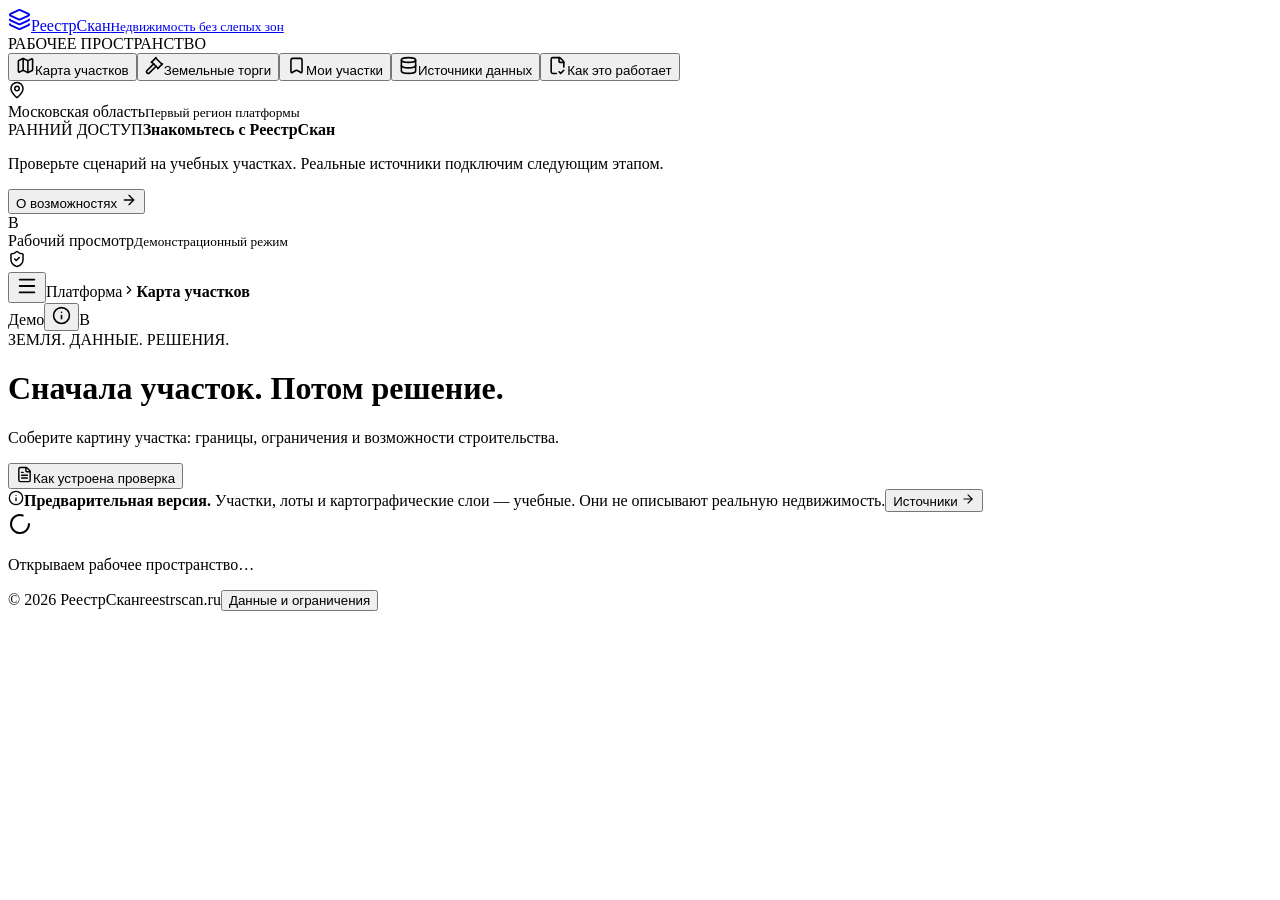
==== index.html @ 1f042c60 "Publish ReestrScan static demo with synthetic parcel workflows" ====
<!DOCTYPE html><html lang="ru"><head><meta charSet="utf-8"/><meta name="viewport" content="width=device-width, initial-scale=1"/><link rel="stylesheet" href="/reestrscan-preview/_next/static/chunks/07gwb7dnedhlr.css" data-precedence="next"/><link rel="preload" as="script" fetchPriority="low" href="/reestrscan-preview/_next/static/chunks/310vm2bl3xxpt.js"/><script src="/reestrscan-preview/_next/static/chunks/0eo1cde-rr3bs.js" async=""></script><script src="/reestrscan-preview/_next/static/chunks/1mh6a-0e61pyc.js" async=""></script><script src="/reestrscan-preview/_next/static/chunks/2qdavs1cgq385.js" async=""></script><script src="/reestrscan-preview/_next/static/chunks/turbopack-2rupamyetzko0.js" async=""></script><script src="/reestrscan-preview/_next/static/chunks/3fntmmi971322.js" async=""></script><script src="/reestrscan-preview/_next/static/chunks/0xvwnh5m7o496.js" async=""></script><script src="/reestrscan-preview/_next/static/chunks/22i43cg4l4-dq.js" async=""></script><script src="/reestrscan-preview/_next/static/chunks/18e3fy9nzk39i.js" async=""></script><script src="/reestrscan-preview/_next/static/chunks/3zof5zlw4nuup.js" async=""></script><title>РеестрСкан — проверка участков и недвижимости</title><meta name="description" content="Карта участка, ограничения, строительный сценарий и торги в одном месте. Предварительная версия РеестрСкан."/><meta name="robots" content="noindex, nofollow"/><script src="/reestrscan-preview/_next/static/chunks/0cz1d0mv5g_q7.js" noModule=""></script></head><body><div hidden=""><!--$--><!--/$--></div><div class="app-shell"><aside class="sidebar "><a class="brand" href="#"><span class="brand-symbol"><svg xmlns="http://www.w3.org/2000/svg" width="23" height="23" viewBox="0 0 24 24" fill="none" stroke="currentColor" stroke-width="2" stroke-linecap="round" stroke-linejoin="round" class="lucide lucide-layers" aria-hidden="true"><path d="M12.83 2.18a2 2 0 0 0-1.66 0L2.6 6.08a1 1 0 0 0 0 1.83l8.58 3.91a2 2 0 0 0 1.66 0l8.58-3.9a1 1 0 0 0 0-1.83z"></path><path d="M2 12a1 1 0 0 0 .58.91l8.6 3.91a2 2 0 0 0 1.65 0l8.58-3.9A1 1 0 0 0 22 12"></path><path d="M2 17a1 1 0 0 0 .58.91l8.6 3.91a2 2 0 0 0 1.65 0l8.58-3.9A1 1 0 0 0 22 17"></path></svg></span><span>Реестр<span class="brand-light">Скан</span><small>Недвижимость без слепых зон</small></span></a><div class="workspace-label">РАБОЧЕЕ ПРОСТРАНСТВО</div><nav aria-label="Основная навигация"><button class="nav-item active"><svg xmlns="http://www.w3.org/2000/svg" width="19" height="19" viewBox="0 0 24 24" fill="none" stroke="currentColor" stroke-width="2" stroke-linecap="round" stroke-linejoin="round" class="lucide lucide-map" aria-hidden="true"><path d="M14.106 5.553a2 2 0 0 0 1.788 0l3.659-1.83A1 1 0 0 1 21 4.619v12.764a1 1 0 0 1-.553.894l-4.553 2.277a2 2 0 0 1-1.788 0l-4.212-2.106a2 2 0 0 0-1.788 0l-3.659 1.83A1 1 0 0 1 3 19.381V6.618a1 1 0 0 1 .553-.894l4.553-2.277a2 2 0 0 1 1.788 0z"></path><path d="M15 5.764v15"></path><path d="M9 3.236v15"></path></svg><span>Карта участков</span><span class="nav-dot"></span></button><button class="nav-item"><svg xmlns="http://www.w3.org/2000/svg" width="19" height="19" viewBox="0 0 24 24" fill="none" stroke="currentColor" stroke-width="2" stroke-linecap="round" stroke-linejoin="round" class="lucide lucide-gavel" aria-hidden="true"><path d="m14 13-8.381 8.38a1 1 0 0 1-3.001-3l8.384-8.381"></path><path d="m16 16 6-6"></path><path d="m21.5 10.5-8-8"></path><path d="m8 8 6-6"></path><path d="m8.5 7.5 8 8"></path></svg><span>Земельные торги</span></button><button class="nav-item"><svg xmlns="http://www.w3.org/2000/svg" width="19" height="19" viewBox="0 0 24 24" fill="none" stroke="currentColor" stroke-width="2" stroke-linecap="round" stroke-linejoin="round" class="lucide lucide-bookmark" aria-hidden="true"><path d="M17 3a2 2 0 0 1 2 2v15a1 1 0 0 1-1.496.868l-4.512-2.578a2 2 0 0 0-1.984 0l-4.512 2.578A1 1 0 0 1 5 20V5a2 2 0 0 1 2-2z"></path></svg><span>Мои участки</span></button><button class="nav-item"><svg xmlns="http://www.w3.org/2000/svg" width="19" height="19" viewBox="0 0 24 24" fill="none" stroke="currentColor" stroke-width="2" stroke-linecap="round" stroke-linejoin="round" class="lucide lucide-database" aria-hidden="true"><ellipse cx="12" cy="5" rx="9" ry="3"></ellipse><path d="M3 5V19A9 3 0 0 0 21 19V5"></path><path d="M3 12A9 3 0 0 0 21 12"></path></svg><span>Источники данных</span></button><button class="nav-item"><svg xmlns="http://www.w3.org/2000/svg" width="19" height="19" viewBox="0 0 24 24" fill="none" stroke="currentColor" stroke-width="2" stroke-linecap="round" stroke-linejoin="round" class="lucide lucide-file-check-corner" aria-hidden="true"><path d="M10.5 22H6a2 2 0 0 1-2-2V4a2 2 0 0 1 2-2h8a2.4 2.4 0 0 1 1.706.706l3.588 3.588A2.4 2.4 0 0 1 20 8v6"></path><path d="M14 2v5a1 1 0 0 0 1 1h5"></path><path d="m14 20 2 2 4-4"></path></svg><span>Как это работает</span></button></nav><div class="sidebar-bottom"><div class="region-badge"><svg xmlns="http://www.w3.org/2000/svg" width="18" height="18" viewBox="0 0 24 24" fill="none" stroke="currentColor" stroke-width="2" stroke-linecap="round" stroke-linejoin="round" class="lucide lucide-map-pin" aria-hidden="true"><path d="M20 10c0 4.993-5.539 10.193-7.399 11.799a1 1 0 0 1-1.202 0C9.539 20.193 4 14.993 4 10a8 8 0 0 1 16 0"></path><circle cx="12" cy="10" r="3"></circle></svg><div>Московская область<small>Первый регион платформы</small></div></div><div class="pilot-card"><span class="eyebrow">РАННИЙ ДОСТУП</span><strong>Знакомьтесь с РеестрСкан</strong><p>Проверьте сценарий на учебных участках. Реальные источники подключим следующим этапом.</p><button>О возможностях <svg xmlns="http://www.w3.org/2000/svg" width="16" height="16" viewBox="0 0 24 24" fill="none" stroke="currentColor" stroke-width="2" stroke-linecap="round" stroke-linejoin="round" class="lucide lucide-arrow-right" aria-hidden="true"><path d="M5 12h14"></path><path d="m12 5 7 7-7 7"></path></svg></button></div><div class="account"><span>В</span><div>Рабочий просмотр<small>Демонстрационный режим</small></div><svg xmlns="http://www.w3.org/2000/svg" width="18" height="18" viewBox="0 0 24 24" fill="none" stroke="currentColor" stroke-width="2" stroke-linecap="round" stroke-linejoin="round" class="lucide lucide-shield-check" aria-hidden="true"><path d="M20 13c0 5-3.5 7.5-7.66 8.95a1 1 0 0 1-.67-.01C7.5 20.5 4 18 4 13V6a1 1 0 0 1 1-1c2 0 4.5-1.2 6.24-2.72a1.17 1.17 0 0 1 1.52 0C14.51 3.81 17 5 19 5a1 1 0 0 1 1 1z"></path><path d="m9 12 2 2 4-4"></path></svg></div></div></aside><div class="workspace"><header class="topbar"><div class="breadcrumb"><button class="mobile-menu" aria-label="Открыть меню"><svg xmlns="http://www.w3.org/2000/svg" width="22" height="22" viewBox="0 0 24 24" fill="none" stroke="currentColor" stroke-width="2" stroke-linecap="round" stroke-linejoin="round" class="lucide lucide-menu" aria-hidden="true"><path d="M4 5h16"></path><path d="M4 12h16"></path><path d="M4 19h16"></path></svg></button><span>Платформа</span><svg xmlns="http://www.w3.org/2000/svg" width="14" height="14" viewBox="0 0 24 24" fill="none" stroke="currentColor" stroke-width="2" stroke-linecap="round" stroke-linejoin="round" class="lucide lucide-chevron-right" aria-hidden="true"><path d="m9 18 6-6-6-6"></path></svg><strong>Карта участков</strong></div><div class="top-meta"><span class="demo-pill"><span></span>Демо</span><button class="icon-button" aria-label="О достоверности данных"><svg xmlns="http://www.w3.org/2000/svg" width="19" height="19" viewBox="0 0 24 24" fill="none" stroke="currentColor" stroke-width="2" stroke-linecap="round" stroke-linejoin="round" class="lucide lucide-info" aria-hidden="true"><circle cx="12" cy="12" r="10"></circle><path d="M12 16v-4"></path><path d="M12 8h.01"></path></svg></button><span class="avatar">В</span></div></header><main><div class="intro"><div><div class="eyebrow"><span class="tiny-dot"></span> ЗЕМЛЯ. ДАННЫЕ. РЕШЕНИЯ.</div><h1>Сначала участок. Потом решение.</h1><p>Соберите картину участка: границы, ограничения и возможности строительства.</p></div><button class="subtle-button"><svg xmlns="http://www.w3.org/2000/svg" width="17" height="17" viewBox="0 0 24 24" fill="none" stroke="currentColor" stroke-width="2" stroke-linecap="round" stroke-linejoin="round" class="lucide lucide-file-text" aria-hidden="true"><path d="M6 22a2 2 0 0 1-2-2V4a2 2 0 0 1 2-2h8a2.4 2.4 0 0 1 1.704.706l3.588 3.588A2.4 2.4 0 0 1 20 8v12a2 2 0 0 1-2 2z"></path><path d="M14 2v5a1 1 0 0 0 1 1h5"></path><path d="M10 9H8"></path><path d="M16 13H8"></path><path d="M16 17H8"></path></svg>Как устроена проверка</button></div><div class="demo-notice"><svg xmlns="http://www.w3.org/2000/svg" width="16" height="16" viewBox="0 0 24 24" fill="none" stroke="currentColor" stroke-width="2" stroke-linecap="round" stroke-linejoin="round" class="lucide lucide-info" aria-hidden="true"><circle cx="12" cy="12" r="10"></circle><path d="M12 16v-4"></path><path d="M12 8h.01"></path></svg><span><strong>Предварительная версия.</strong> Участки, лоты и картографические слои — учебные. Они не описывают реальную недвижимость.</span><button>Источники <svg xmlns="http://www.w3.org/2000/svg" width="14" height="14" viewBox="0 0 24 24" fill="none" stroke="currentColor" stroke-width="2" stroke-linecap="round" stroke-linejoin="round" class="lucide lucide-arrow-right" aria-hidden="true"><path d="M5 12h14"></path><path d="m12 5 7 7-7 7"></path></svg></button></div><div class="empty-state"><svg xmlns="http://www.w3.org/2000/svg" width="24" height="24" viewBox="0 0 24 24" fill="none" stroke="currentColor" stroke-width="2" stroke-linecap="round" stroke-linejoin="round" class="lucide lucide-loader-circle spin" aria-hidden="true"><path d="M21 12a9 9 0 1 1-6.219-8.56"></path></svg><p>Открываем рабочее пространство…</p></div><footer class="page-footer"><span>© 2026 РеестрСкан</span><span>reestrscan.ru</span><button>Данные и ограничения</button></footer></main></div></div><!--$--><!--/$--><script src="/reestrscan-preview/_next/static/chunks/310vm2bl3xxpt.js" id="_R_" async=""></script><script>(self.__next_f=self.__next_f||[]).push([0])</script><script>self.__next_f.push([1,"1:\"$Sreact.fragment\"\n2:I[39756,[\"/reestrscan-preview/_next/static/chunks/3fntmmi971322.js\"],\"default\"]\n3:I[836,[\"/reestrscan-preview/_next/static/chunks/3fntmmi971322.js\",\"/reestrscan-preview/_next/static/chunks/0xvwnh5m7o496.js\"],\"default\"]\n4:I[37457,[\"/reestrscan-preview/_next/static/chunks/3fntmmi971322.js\"],\"default\"]\n5:I[22016,[\"/reestrscan-preview/_next/static/chunks/3fntmmi971322.js\",\"/reestrscan-preview/_next/static/chunks/22i43cg4l4-dq.js\"],\"\"]\n6:I[78591,[\"/reestrscan-preview/_next/static/chunks/3fntmmi971322.js\",\"/reestrscan-preview/_next/static/chunks/18e3fy9nzk39i.js\",\"/reestrscan-preview/_next/static/chunks/3zof5zlw4nuup.js\"],\"default\"]\n7:I[97367,[\"/reestrscan-preview/_next/static/chunks/3fntmmi971322.js\"],\"OutletBoundary\"]\n8:\"$Sreact.suspense\"\na:I[97367,[\"/reestrscan-preview/_next/static/chunks/3fntmmi971322.js\"],\"ViewportBoundary\"]\nc:I[97367,[\"/reestrscan-preview/_next/static/chunks/3fntmmi971322.js\"],\"MetadataBoundary\"]\ne:I[68027,[\"/reestrscan-preview/_next/static/chunks/3fntmmi971322.js\"],\"default\",1]\n:HL[\"/reestrscan-preview/_next/static/chunks/07gwb7dnedhlr.css\",\"style\"]\n0:{\"P\":null,\"c\":[\"\",\"\"],\"q\":\"\",\"i\":false,\"f\":[[[\"\",{\"children\":[\"__PAGE__\",{},\"$undefined\",\"$undefined\",4608]},\"$undefined\",\"$undefined\",4624],[[\"$\",\"$1\",\"c\",{\"children\":[[[\"$\",\"link\",\"0\",{\"rel\":\"stylesheet\",\"href\":\"/reestrscan-preview/_next/static/chunks/07gwb7dnedhlr.css\",\"precedence\":\"next\",\"crossOrigin\":\"$undefined\",\"nonce\":\"$undefined\"}],[\"$\",\"script\",\"script-0\",{\"src\":\"/reestrscan-preview/_next/static/chunks/3fntmmi971322.js\",\"async\":true,\"nonce\":\"$undefined\"}]],[\"$\",\"html\",null,{\"lang\":\"ru\",\"children\":[\"$\",\"body\",null,{\"children\":[\"$\",\"$L2\",null,{\"parallelRouterKey\":\"children\",\"error\":\"$3\",\"errorStyles\":[],\"errorScripts\":[[\"$\",\"script\",\"script-0\",{\"src\":\"/reestrscan-preview/_next/static/chunks/0xvwnh5m7o496.js\",\"async\":true}]],\"template\":[\"$\",\"$L4\",null,{}],\"templateStyles\":\"$undefined\",\"templateScripts\":\"$undefined\",\"notFound\":[[\"$\",\"main\",null,{\"className\":\"empty-page\",\"children\":[[\"$\",\"h1\",null,{\"children\":\"Страница не найдена\"}],[\"$\",\"p\",null,{\"children\":\"Вернитесь к карте, чтобы продолжить проверку участка.\"}],[\"$\",\"$L5\",null,{\"href\":\"/\",\"children\":\"Открыть карту\"}]]}],[]],\"forbidden\":\"$undefined\",\"unauthorized\":\"$undefined\"}]}]}]]}],{\"children\":[[\"$\",\"$1\",\"c\",{\"children\":[[\"$\",\"$L6\",null,{}],[[\"$\",\"script\",\"script-0\",{\"src\":\"/reestrscan-preview/_next/static/chunks/18e3fy9nzk39i.js\",\"async\":true,\"nonce\":\"$undefined\"}],[\"$\",\"script\",\"script-1\",{\"src\":\"/reestrscan-preview/_next/static/chunks/3zof5zlw4nuup.js\",\"async\":true,\"nonce\":\"$undefined\"}]],[\"$\",\"$L7\",null,{\"children\":[\"$\",\"$8\",null,{\"name\":\"Next.MetadataOutlet\",\"children\":\"$@9\"}]}]]}],{},null,false,null]},null,false,null],[\"$\",\"$1\",\"h\",{\"children\":[null,[\"$\",\"$La\",null,{\"children\":\"$Lb\"}],[\"$\",\"div\",null,{\"hidden\":true,\"children\":[\"$\",\"$Lc\",null,{\"children\":[\"$\",\"$8\",null,{\"name\":\"Next.Metadata\",\"children\":\"$Ld\"}]}]}],null]}],false]],\"m\":\"$undefined\",\"G\":[\"$e\",[[\"$\",\"link\",\"0\",{\"rel\":\"stylesheet\",\"href\":\"/reestrscan-preview/_next/static/chunks/07gwb7dnedhlr.css\",\"precedence\":\"next\",\"crossOrigin\":\"$undefined\",\"nonce\":\"$undefined\"}]]],\"S\":true,\"h\":null,\"r\":\"$undefined\",\"s\":\"$undefined\",\"a\":\"$undefined\",\"l\":\"$undefined\",\"p\":\"$undefined\",\"d\":\"$undefined\",\"b\":\"Pli9nCUFGp4-tRXmEYGmn\"}\nb:[[\"$\",\"meta\",\"0\",{\"charSet\":\"utf-8\"}],[\"$\",\"meta\",\"1\",{\"name\":\"viewport\",\"content\":\"width=device-width, initial-scale=1\"}]]\n9:null\nd:[[\"$\",\"title\",\"0\",{\"children\":\"РеестрСкан — проверка участков и недвижимости\"}],[\"$\",\"meta\",\"1\",{\"name\":\"description\",\"content\":\"Карта участка, ограничения, строительный сценарий и торги в одном месте. Предварительная версия РеестрСкан.\"}],[\"$\",\"meta\",\"2\",{\"name\":\"robots\",\"content\":\"noindex, nofollow\"}]]\n"])</script></body></html>
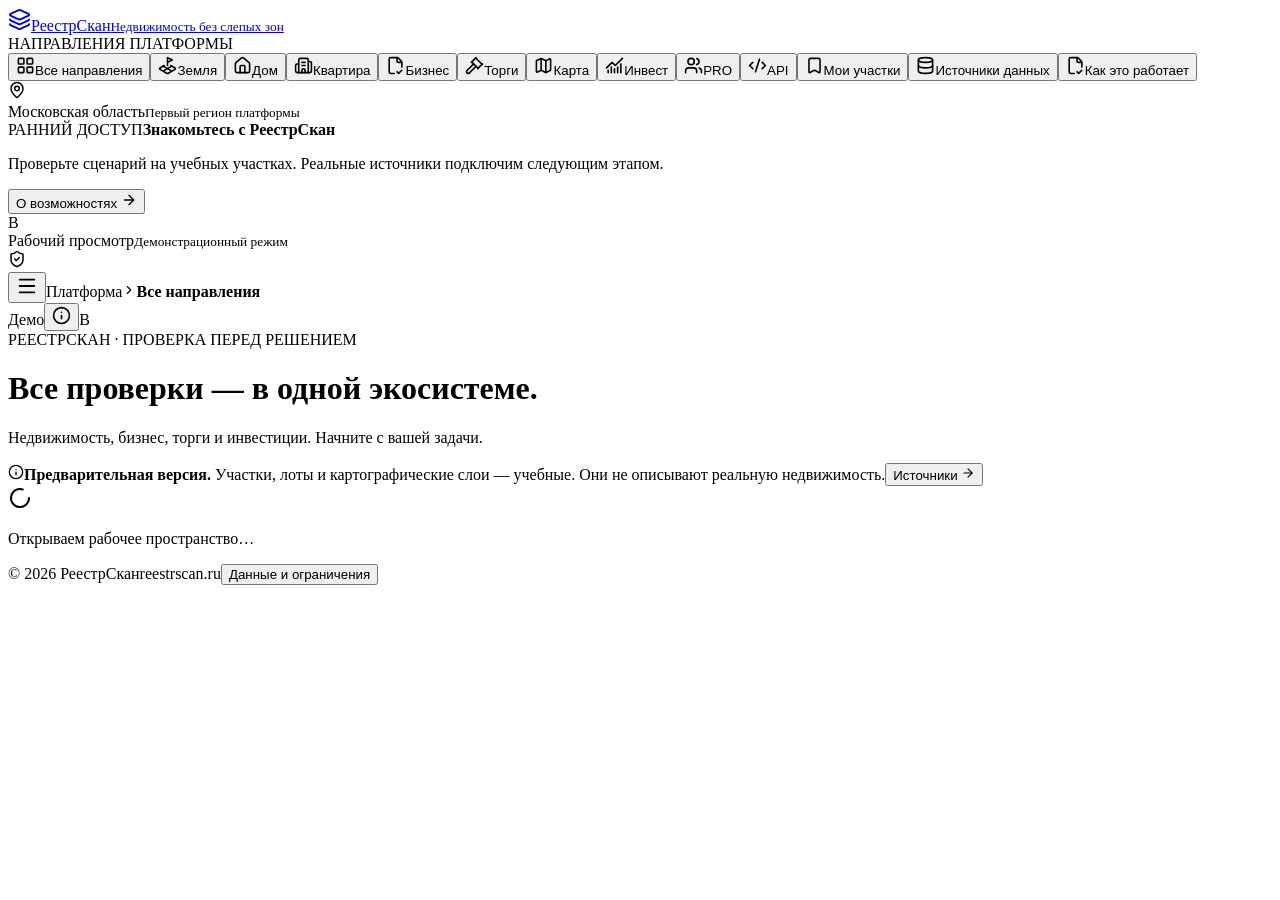
==== commit 95a3e765: "Update preview with nine ReestrScan product directions" ====
--- a/index.html
+++ b/index.html
@@ -1 +1 @@
-<!DOCTYPE html><html lang="ru"><head><meta charSet="utf-8"/><meta name="viewport" content="width=device-width, initial-scale=1"/><link rel="stylesheet" href="/reestrscan-preview/_next/static/chunks/07gwb7dnedhlr.css" data-precedence="next"/><link rel="preload" as="script" fetchPriority="low" href="/reestrscan-preview/_next/static/chunks/310vm2bl3xxpt.js"/><script src="/reestrscan-preview/_next/static/chunks/0eo1cde-rr3bs.js" async=""></script><script src="/reestrscan-preview/_next/static/chunks/1mh6a-0e61pyc.js" async=""></script><script src="/reestrscan-preview/_next/static/chunks/2qdavs1cgq385.js" async=""></script><script src="/reestrscan-preview/_next/static/chunks/turbopack-2rupamyetzko0.js" async=""></script><script src="/reestrscan-preview/_next/static/chunks/3fntmmi971322.js" async=""></script><script src="/reestrscan-preview/_next/static/chunks/0xvwnh5m7o496.js" async=""></script><script src="/reestrscan-preview/_next/static/chunks/22i43cg4l4-dq.js" async=""></script><script src="/reestrscan-preview/_next/static/chunks/18e3fy9nzk39i.js" async=""></script><script src="/reestrscan-preview/_next/static/chunks/3zof5zlw4nuup.js" async=""></script><title>РеестрСкан — проверка участков и недвижимости</title><meta name="description" content="Карта участка, ограничения, строительный сценарий и торги в одном месте. Предварительная версия РеестрСкан."/><meta name="robots" content="noindex, nofollow"/><script src="/reestrscan-preview/_next/static/chunks/0cz1d0mv5g_q7.js" noModule=""></script></head><body><div hidden=""><!--$--><!--/$--></div><div class="app-shell"><aside class="sidebar "><a class="brand" href="#"><span class="brand-symbol"><svg xmlns="http://www.w3.org/2000/svg" width="23" height="23" viewBox="0 0 24 24" fill="none" stroke="currentColor" stroke-width="2" stroke-linecap="round" stroke-linejoin="round" class="lucide lucide-layers" aria-hidden="true"><path d="M12.83 2.18a2 2 0 0 0-1.66 0L2.6 6.08a1 1 0 0 0 0 1.83l8.58 3.91a2 2 0 0 0 1.66 0l8.58-3.9a1 1 0 0 0 0-1.83z"></path><path d="M2 12a1 1 0 0 0 .58.91l8.6 3.91a2 2 0 0 0 1.65 0l8.58-3.9A1 1 0 0 0 22 12"></path><path d="M2 17a1 1 0 0 0 .58.91l8.6 3.91a2 2 0 0 0 1.65 0l8.58-3.9A1 1 0 0 0 22 17"></path></svg></span><span>Реестр<span class="brand-light">Скан</span><small>Недвижимость без слепых зон</small></span></a><div class="workspace-label">РАБОЧЕЕ ПРОСТРАНСТВО</div><nav aria-label="Основная навигация"><button class="nav-item active"><svg xmlns="http://www.w3.org/2000/svg" width="19" height="19" viewBox="0 0 24 24" fill="none" stroke="currentColor" stroke-width="2" stroke-linecap="round" stroke-linejoin="round" class="lucide lucide-map" aria-hidden="true"><path d="M14.106 5.553a2 2 0 0 0 1.788 0l3.659-1.83A1 1 0 0 1 21 4.619v12.764a1 1 0 0 1-.553.894l-4.553 2.277a2 2 0 0 1-1.788 0l-4.212-2.106a2 2 0 0 0-1.788 0l-3.659 1.83A1 1 0 0 1 3 19.381V6.618a1 1 0 0 1 .553-.894l4.553-2.277a2 2 0 0 1 1.788 0z"></path><path d="M15 5.764v15"></path><path d="M9 3.236v15"></path></svg><span>Карта участков</span><span class="nav-dot"></span></button><button class="nav-item"><svg xmlns="http://www.w3.org/2000/svg" width="19" height="19" viewBox="0 0 24 24" fill="none" stroke="currentColor" stroke-width="2" stroke-linecap="round" stroke-linejoin="round" class="lucide lucide-gavel" aria-hidden="true"><path d="m14 13-8.381 8.38a1 1 0 0 1-3.001-3l8.384-8.381"></path><path d="m16 16 6-6"></path><path d="m21.5 10.5-8-8"></path><path d="m8 8 6-6"></path><path d="m8.5 7.5 8 8"></path></svg><span>Земельные торги</span></button><button class="nav-item"><svg xmlns="http://www.w3.org/2000/svg" width="19" height="19" viewBox="0 0 24 24" fill="none" stroke="currentColor" stroke-width="2" stroke-linecap="round" stroke-linejoin="round" class="lucide lucide-bookmark" aria-hidden="true"><path d="M17 3a2 2 0 0 1 2 2v15a1 1 0 0 1-1.496.868l-4.512-2.578a2 2 0 0 0-1.984 0l-4.512 2.578A1 1 0 0 1 5 20V5a2 2 0 0 1 2-2z"></path></svg><span>Мои участки</span></button><button class="nav-item"><svg xmlns="http://www.w3.org/2000/svg" width="19" height="19" viewBox="0 0 24 24" fill="none" stroke="currentColor" stroke-width="2" stroke-linecap="round" stroke-linejoin="round" class="lucide lucide-database" aria-hidden="true"><ellipse cx="12" cy="5" rx="9" ry="3"></ellipse><path d="M3 5V19A9 3 0 0 0 21 19V5"></path><path d="M3 12A9 3 0 0 0 21 12"></path></svg><span>Источники данных</span></button><button class="nav-item"><svg xmlns="http://www.w3.org/2000/svg" width="19" height="19" viewBox="0 0 24 24" fill="none" stroke="currentColor" stroke-width="2" stroke-linecap="round" stroke-linejoin="round" class="lucide lucide-file-check-corner" aria-hidden="true"><path d="M10.5 22H6a2 2 0 0 1-2-2V4a2 2 0 0 1 2-2h8a2.4 2.4 0 0 1 1.706.706l3.588 3.588A2.4 2.4 0 0 1 20 8v6"></path><path d="M14 2v5a1 1 0 0 0 1 1h5"></path><path d="m14 20 2 2 4-4"></path></svg><span>Как это работает</span></button></nav><div class="sidebar-bottom"><div class="region-badge"><svg xmlns="http://www.w3.org/2000/svg" width="18" height="18" viewBox="0 0 24 24" fill="none" stroke="currentColor" stroke-width="2" stroke-linecap="round" stroke-linejoin="round" class="lucide lucide-map-pin" aria-hidden="true"><path d="M20 10c0 4.993-5.539 10.193-7.399 11.799a1 1 0 0 1-1.202 0C9.539 20.193 4 14.993 4 10a8 8 0 0 1 16 0"></path><circle cx="12" cy="10" r="3"></circle></svg><div>Московская область<small>Первый регион платформы</small></div></div><div class="pilot-card"><span class="eyebrow">РАННИЙ ДОСТУП</span><strong>Знакомьтесь с РеестрСкан</strong><p>Проверьте сценарий на учебных участках. Реальные источники подключим следующим этапом.</p><button>О возможностях <svg xmlns="http://www.w3.org/2000/svg" width="16" height="16" viewBox="0 0 24 24" fill="none" stroke="currentColor" stroke-width="2" stroke-linecap="round" stroke-linejoin="round" class="lucide lucide-arrow-right" aria-hidden="true"><path d="M5 12h14"></path><path d="m12 5 7 7-7 7"></path></svg></button></div><div class="account"><span>В</span><div>Рабочий просмотр<small>Демонстрационный режим</small></div><svg xmlns="http://www.w3.org/2000/svg" width="18" height="18" viewBox="0 0 24 24" fill="none" stroke="currentColor" stroke-width="2" stroke-linecap="round" stroke-linejoin="round" class="lucide lucide-shield-check" aria-hidden="true"><path d="M20 13c0 5-3.5 7.5-7.66 8.95a1 1 0 0 1-.67-.01C7.5 20.5 4 18 4 13V6a1 1 0 0 1 1-1c2 0 4.5-1.2 6.24-2.72a1.17 1.17 0 0 1 1.52 0C14.51 3.81 17 5 19 5a1 1 0 0 1 1 1z"></path><path d="m9 12 2 2 4-4"></path></svg></div></div></aside><div class="workspace"><header class="topbar"><div class="breadcrumb"><button class="mobile-menu" aria-label="Открыть меню"><svg xmlns="http://www.w3.org/2000/svg" width="22" height="22" viewBox="0 0 24 24" fill="none" stroke="currentColor" stroke-width="2" stroke-linecap="round" stroke-linejoin="round" class="lucide lucide-menu" aria-hidden="true"><path d="M4 5h16"></path><path d="M4 12h16"></path><path d="M4 19h16"></path></svg></button><span>Платформа</span><svg xmlns="http://www.w3.org/2000/svg" width="14" height="14" viewBox="0 0 24 24" fill="none" stroke="currentColor" stroke-width="2" stroke-linecap="round" stroke-linejoin="round" class="lucide lucide-chevron-right" aria-hidden="true"><path d="m9 18 6-6-6-6"></path></svg><strong>Карта участков</strong></div><div class="top-meta"><span class="demo-pill"><span></span>Демо</span><button class="icon-button" aria-label="О достоверности данных"><svg xmlns="http://www.w3.org/2000/svg" width="19" height="19" viewBox="0 0 24 24" fill="none" stroke="currentColor" stroke-width="2" stroke-linecap="round" stroke-linejoin="round" class="lucide lucide-info" aria-hidden="true"><circle cx="12" cy="12" r="10"></circle><path d="M12 16v-4"></path><path d="M12 8h.01"></path></svg></button><span class="avatar">В</span></div></header><main><div class="intro"><div><div class="eyebrow"><span class="tiny-dot"></span> ЗЕМЛЯ. ДАННЫЕ. РЕШЕНИЯ.</div><h1>Сначала участок. Потом решение.</h1><p>Соберите картину участка: границы, ограничения и возможности строительства.</p></div><button class="subtle-button"><svg xmlns="http://www.w3.org/2000/svg" width="17" height="17" viewBox="0 0 24 24" fill="none" stroke="currentColor" stroke-width="2" stroke-linecap="round" stroke-linejoin="round" class="lucide lucide-file-text" aria-hidden="true"><path d="M6 22a2 2 0 0 1-2-2V4a2 2 0 0 1 2-2h8a2.4 2.4 0 0 1 1.704.706l3.588 3.588A2.4 2.4 0 0 1 20 8v12a2 2 0 0 1-2 2z"></path><path d="M14 2v5a1 1 0 0 0 1 1h5"></path><path d="M10 9H8"></path><path d="M16 13H8"></path><path d="M16 17H8"></path></svg>Как устроена проверка</button></div><div class="demo-notice"><svg xmlns="http://www.w3.org/2000/svg" width="16" height="16" viewBox="0 0 24 24" fill="none" stroke="currentColor" stroke-width="2" stroke-linecap="round" stroke-linejoin="round" class="lucide lucide-info" aria-hidden="true"><circle cx="12" cy="12" r="10"></circle><path d="M12 16v-4"></path><path d="M12 8h.01"></path></svg><span><strong>Предварительная версия.</strong> Участки, лоты и картографические слои — учебные. Они не описывают реальную недвижимость.</span><button>Источники <svg xmlns="http://www.w3.org/2000/svg" width="14" height="14" viewBox="0 0 24 24" fill="none" stroke="currentColor" stroke-width="2" stroke-linecap="round" stroke-linejoin="round" class="lucide lucide-arrow-right" aria-hidden="true"><path d="M5 12h14"></path><path d="m12 5 7 7-7 7"></path></svg></button></div><div class="empty-state"><svg xmlns="http://www.w3.org/2000/svg" width="24" height="24" viewBox="0 0 24 24" fill="none" stroke="currentColor" stroke-width="2" stroke-linecap="round" stroke-linejoin="round" class="lucide lucide-loader-circle spin" aria-hidden="true"><path d="M21 12a9 9 0 1 1-6.219-8.56"></path></svg><p>Открываем рабочее пространство…</p></div><footer class="page-footer"><span>© 2026 РеестрСкан</span><span>reestrscan.ru</span><button>Данные и ограничения</button></footer></main></div></div><!--$--><!--/$--><script src="/reestrscan-preview/_next/static/chunks/310vm2bl3xxpt.js" id="_R_" async=""></script><script>(self.__next_f=self.__next_f||[]).push([0])</script><script>self.__next_f.push([1,"1:\"$Sreact.fragment\"\n2:I[39756,[\"/reestrscan-preview/_next/static/chunks/3fntmmi971322.js\"],\"default\"]\n3:I[836,[\"/reestrscan-preview/_next/static/chunks/3fntmmi971322.js\",\"/reestrscan-preview/_next/static/chunks/0xvwnh5m7o496.js\"],\"default\"]\n4:I[37457,[\"/reestrscan-preview/_next/static/chunks/3fntmmi971322.js\"],\"default\"]\n5:I[22016,[\"/reestrscan-preview/_next/static/chunks/3fntmmi971322.js\",\"/reestrscan-preview/_next/static/chunks/22i43cg4l4-dq.js\"],\"\"]\n6:I[78591,[\"/reestrscan-preview/_next/static/chunks/3fntmmi971322.js\",\"/reestrscan-preview/_next/static/chunks/18e3fy9nzk39i.js\",\"/reestrscan-preview/_next/static/chunks/3zof5zlw4nuup.js\"],\"default\"]\n7:I[97367,[\"/reestrscan-preview/_next/static/chunks/3fntmmi971322.js\"],\"OutletBoundary\"]\n8:\"$Sreact.suspense\"\na:I[97367,[\"/reestrscan-preview/_next/static/chunks/3fntmmi971322.js\"],\"ViewportBoundary\"]\nc:I[97367,[\"/reestrscan-preview/_next/static/chunks/3fntmmi971322.js\"],\"MetadataBoundary\"]\ne:I[68027,[\"/reestrscan-preview/_next/static/chunks/3fntmmi971322.js\"],\"default\",1]\n:HL[\"/reestrscan-preview/_next/static/chunks/07gwb7dnedhlr.css\",\"style\"]\n0:{\"P\":null,\"c\":[\"\",\"\"],\"q\":\"\",\"i\":false,\"f\":[[[\"\",{\"children\":[\"__PAGE__\",{},\"$undefined\",\"$undefined\",4608]},\"$undefined\",\"$undefined\",4624],[[\"$\",\"$1\",\"c\",{\"children\":[[[\"$\",\"link\",\"0\",{\"rel\":\"stylesheet\",\"href\":\"/reestrscan-preview/_next/static/chunks/07gwb7dnedhlr.css\",\"precedence\":\"next\",\"crossOrigin\":\"$undefined\",\"nonce\":\"$undefined\"}],[\"$\",\"script\",\"script-0\",{\"src\":\"/reestrscan-preview/_next/static/chunks/3fntmmi971322.js\",\"async\":true,\"nonce\":\"$undefined\"}]],[\"$\",\"html\",null,{\"lang\":\"ru\",\"children\":[\"$\",\"body\",null,{\"children\":[\"$\",\"$L2\",null,{\"parallelRouterKey\":\"children\",\"error\":\"$3\",\"errorStyles\":[],\"errorScripts\":[[\"$\",\"script\",\"script-0\",{\"src\":\"/reestrscan-preview/_next/static/chunks/0xvwnh5m7o496.js\",\"async\":true}]],\"template\":[\"$\",\"$L4\",null,{}],\"templateStyles\":\"$undefined\",\"templateScripts\":\"$undefined\",\"notFound\":[[\"$\",\"main\",null,{\"className\":\"empty-page\",\"children\":[[\"$\",\"h1\",null,{\"children\":\"Страница не найдена\"}],[\"$\",\"p\",null,{\"children\":\"Вернитесь к карте, чтобы продолжить проверку участка.\"}],[\"$\",\"$L5\",null,{\"href\":\"/\",\"children\":\"Открыть карту\"}]]}],[]],\"forbidden\":\"$undefined\",\"unauthorized\":\"$undefined\"}]}]}]]}],{\"children\":[[\"$\",\"$1\",\"c\",{\"children\":[[\"$\",\"$L6\",null,{}],[[\"$\",\"script\",\"script-0\",{\"src\":\"/reestrscan-preview/_next/static/chunks/18e3fy9nzk39i.js\",\"async\":true,\"nonce\":\"$undefined\"}],[\"$\",\"script\",\"script-1\",{\"src\":\"/reestrscan-preview/_next/static/chunks/3zof5zlw4nuup.js\",\"async\":true,\"nonce\":\"$undefined\"}]],[\"$\",\"$L7\",null,{\"children\":[\"$\",\"$8\",null,{\"name\":\"Next.MetadataOutlet\",\"children\":\"$@9\"}]}]]}],{},null,false,null]},null,false,null],[\"$\",\"$1\",\"h\",{\"children\":[null,[\"$\",\"$La\",null,{\"children\":\"$Lb\"}],[\"$\",\"div\",null,{\"hidden\":true,\"children\":[\"$\",\"$Lc\",null,{\"children\":[\"$\",\"$8\",null,{\"name\":\"Next.Metadata\",\"children\":\"$Ld\"}]}]}],null]}],false]],\"m\":\"$undefined\",\"G\":[\"$e\",[[\"$\",\"link\",\"0\",{\"rel\":\"stylesheet\",\"href\":\"/reestrscan-preview/_next/static/chunks/07gwb7dnedhlr.css\",\"precedence\":\"next\",\"crossOrigin\":\"$undefined\",\"nonce\":\"$undefined\"}]]],\"S\":true,\"h\":null,\"r\":\"$undefined\",\"s\":\"$undefined\",\"a\":\"$undefined\",\"l\":\"$undefined\",\"p\":\"$undefined\",\"d\":\"$undefined\",\"b\":\"Pli9nCUFGp4-tRXmEYGmn\"}\nb:[[\"$\",\"meta\",\"0\",{\"charSet\":\"utf-8\"}],[\"$\",\"meta\",\"1\",{\"name\":\"viewport\",\"content\":\"width=device-width, initial-scale=1\"}]]\n9:null\nd:[[\"$\",\"title\",\"0\",{\"children\":\"РеестрСкан — проверка участков и недвижимости\"}],[\"$\",\"meta\",\"1\",{\"name\":\"description\",\"content\":\"Карта участка, ограничения, строительный сценарий и торги в одном месте. Предварительная версия РеестрСкан.\"}],[\"$\",\"meta\",\"2\",{\"name\":\"robots\",\"content\":\"noindex, nofollow\"}]]\n"])</script></body></html>+<!DOCTYPE html><html lang="ru"><head><meta charSet="utf-8"/><meta name="viewport" content="width=device-width, initial-scale=1"/><link rel="stylesheet" href="/reestrscan-preview/_next/static/chunks/2mfvpwg3arfxe.css" data-precedence="next"/><link rel="preload" as="script" fetchPriority="low" href="/reestrscan-preview/_next/static/chunks/310vm2bl3xxpt.js"/><script src="/reestrscan-preview/_next/static/chunks/0eo1cde-rr3bs.js" async=""></script><script src="/reestrscan-preview/_next/static/chunks/1mh6a-0e61pyc.js" async=""></script><script src="/reestrscan-preview/_next/static/chunks/2qdavs1cgq385.js" async=""></script><script src="/reestrscan-preview/_next/static/chunks/turbopack-2rupamyetzko0.js" async=""></script><script src="/reestrscan-preview/_next/static/chunks/3fntmmi971322.js" async=""></script><script src="/reestrscan-preview/_next/static/chunks/0xvwnh5m7o496.js" async=""></script><script src="/reestrscan-preview/_next/static/chunks/22i43cg4l4-dq.js" async=""></script><script src="/reestrscan-preview/_next/static/chunks/18e3fy9nzk39i.js" async=""></script><script src="/reestrscan-preview/_next/static/chunks/1szf2erm4kyjl.js" async=""></script><title>РеестрСкан — проверка участков и недвижимости</title><meta name="description" content="Карта участка, ограничения, строительный сценарий и торги в одном месте. Предварительная версия РеестрСкан."/><meta name="robots" content="noindex, nofollow"/><script src="/reestrscan-preview/_next/static/chunks/0cz1d0mv5g_q7.js" noModule=""></script></head><body><div hidden=""><!--$--><!--/$--></div><div class="app-shell"><aside class="sidebar "><a class="brand" href="#"><span class="brand-symbol"><svg xmlns="http://www.w3.org/2000/svg" width="23" height="23" viewBox="0 0 24 24" fill="none" stroke="currentColor" stroke-width="2" stroke-linecap="round" stroke-linejoin="round" class="lucide lucide-layers" aria-hidden="true"><path d="M12.83 2.18a2 2 0 0 0-1.66 0L2.6 6.08a1 1 0 0 0 0 1.83l8.58 3.91a2 2 0 0 0 1.66 0l8.58-3.9a1 1 0 0 0 0-1.83z"></path><path d="M2 12a1 1 0 0 0 .58.91l8.6 3.91a2 2 0 0 0 1.65 0l8.58-3.9A1 1 0 0 0 22 12"></path><path d="M2 17a1 1 0 0 0 .58.91l8.6 3.91a2 2 0 0 0 1.65 0l8.58-3.9A1 1 0 0 0 22 17"></path></svg></span><span>Реестр<span class="brand-light">Скан</span><small>Недвижимость без слепых зон</small></span></a><div class="workspace-label">НАПРАВЛЕНИЯ ПЛАТФОРМЫ</div><nav aria-label="Основная навигация"><button class="nav-item active"><svg xmlns="http://www.w3.org/2000/svg" width="19" height="19" viewBox="0 0 24 24" fill="none" stroke="currentColor" stroke-width="2" stroke-linecap="round" stroke-linejoin="round" class="lucide lucide-layout-grid" aria-hidden="true"><rect width="7" height="7" x="3" y="3" rx="1"></rect><rect width="7" height="7" x="14" y="3" rx="1"></rect><rect width="7" height="7" x="14" y="14" rx="1"></rect><rect width="7" height="7" x="3" y="14" rx="1"></rect></svg><span>Все направления</span><span class="nav-dot"></span></button><button class="nav-item"><svg xmlns="http://www.w3.org/2000/svg" width="19" height="19" viewBox="0 0 24 24" fill="none" stroke="currentColor" stroke-width="2" stroke-linecap="round" stroke-linejoin="round" class="lucide lucide-land-plot" aria-hidden="true"><path d="m12 8 6-3-6-3v10"></path><path d="m8 11.99-5.5 3.14a1 1 0 0 0 0 1.74l8.5 4.86a2 2 0 0 0 2 0l8.5-4.86a1 1 0 0 0 0-1.74L16 12"></path><path d="m6.49 12.85 11.02 6.3"></path><path d="M17.51 12.85 6.5 19.15"></path></svg><span>Земля</span></button><button class="nav-item"><svg xmlns="http://www.w3.org/2000/svg" width="19" height="19" viewBox="0 0 24 24" fill="none" stroke="currentColor" stroke-width="2" stroke-linecap="round" stroke-linejoin="round" class="lucide lucide-house" aria-hidden="true"><path d="M15 21v-8a1 1 0 0 0-1-1h-4a1 1 0 0 0-1 1v8"></path><path d="M3 10a2 2 0 0 1 .709-1.528l7-6a2 2 0 0 1 2.582 0l7 6A2 2 0 0 1 21 10v9a2 2 0 0 1-2 2H5a2 2 0 0 1-2-2z"></path></svg><span>Дом</span></button><button class="nav-item"><svg xmlns="http://www.w3.org/2000/svg" width="19" height="19" viewBox="0 0 24 24" fill="none" stroke="currentColor" stroke-width="2" stroke-linecap="round" stroke-linejoin="round" class="lucide lucide-building2 lucide-building-2" aria-hidden="true"><path d="M10 12h4"></path><path d="M10 8h4"></path><path d="M14 21v-3a2 2 0 0 0-4 0v3"></path><path d="M6 10H4a2 2 0 0 0-2 2v7a2 2 0 0 0 2 2h16a2 2 0 0 0 2-2V9a2 2 0 0 0-2-2h-2"></path><path d="M6 21V5a2 2 0 0 1 2-2h8a2 2 0 0 1 2 2v16"></path></svg><span>Квартира</span></button><button class="nav-item"><svg xmlns="http://www.w3.org/2000/svg" width="19" height="19" viewBox="0 0 24 24" fill="none" stroke="currentColor" stroke-width="2" stroke-linecap="round" stroke-linejoin="round" class="lucide lucide-file-check-corner" aria-hidden="true"><path d="M10.5 22H6a2 2 0 0 1-2-2V4a2 2 0 0 1 2-2h8a2.4 2.4 0 0 1 1.706.706l3.588 3.588A2.4 2.4 0 0 1 20 8v6"></path><path d="M14 2v5a1 1 0 0 0 1 1h5"></path><path d="m14 20 2 2 4-4"></path></svg><span>Бизнес</span></button><button class="nav-item"><svg xmlns="http://www.w3.org/2000/svg" width="19" height="19" viewBox="0 0 24 24" fill="none" stroke="currentColor" stroke-width="2" stroke-linecap="round" stroke-linejoin="round" class="lucide lucide-gavel" aria-hidden="true"><path d="m14 13-8.381 8.38a1 1 0 0 1-3.001-3l8.384-8.381"></path><path d="m16 16 6-6"></path><path d="m21.5 10.5-8-8"></path><path d="m8 8 6-6"></path><path d="m8.5 7.5 8 8"></path></svg><span>Торги</span></button><button class="nav-item"><svg xmlns="http://www.w3.org/2000/svg" width="19" height="19" viewBox="0 0 24 24" fill="none" stroke="currentColor" stroke-width="2" stroke-linecap="round" stroke-linejoin="round" class="lucide lucide-map" aria-hidden="true"><path d="M14.106 5.553a2 2 0 0 0 1.788 0l3.659-1.83A1 1 0 0 1 21 4.619v12.764a1 1 0 0 1-.553.894l-4.553 2.277a2 2 0 0 1-1.788 0l-4.212-2.106a2 2 0 0 0-1.788 0l-3.659 1.83A1 1 0 0 1 3 19.381V6.618a1 1 0 0 1 .553-.894l4.553-2.277a2 2 0 0 1 1.788 0z"></path><path d="M15 5.764v15"></path><path d="M9 3.236v15"></path></svg><span>Карта</span></button><button class="nav-item"><svg xmlns="http://www.w3.org/2000/svg" width="19" height="19" viewBox="0 0 24 24" fill="none" stroke="currentColor" stroke-width="2" stroke-linecap="round" stroke-linejoin="round" class="lucide lucide-chart-no-axes-combined" aria-hidden="true"><path d="M12 16v5"></path><path d="M16 14v7"></path><path d="M20 10v11"></path><path d="m22 3-8.646 8.646a.5.5 0 0 1-.708 0L9.354 8.354a.5.5 0 0 0-.707 0L2 15"></path><path d="M4 18v3"></path><path d="M8 14v7"></path></svg><span>Инвест</span></button><button class="nav-item"><svg xmlns="http://www.w3.org/2000/svg" width="19" height="19" viewBox="0 0 24 24" fill="none" stroke="currentColor" stroke-width="2" stroke-linecap="round" stroke-linejoin="round" class="lucide lucide-users" aria-hidden="true"><path d="M16 21v-2a4 4 0 0 0-4-4H6a4 4 0 0 0-4 4v2"></path><path d="M16 3.128a4 4 0 0 1 0 7.744"></path><path d="M22 21v-2a4 4 0 0 0-3-3.87"></path><circle cx="9" cy="7" r="4"></circle></svg><span>PRO</span></button><button class="nav-item"><svg xmlns="http://www.w3.org/2000/svg" width="19" height="19" viewBox="0 0 24 24" fill="none" stroke="currentColor" stroke-width="2" stroke-linecap="round" stroke-linejoin="round" class="lucide lucide-code-xml" aria-hidden="true"><path d="m18 16 4-4-4-4"></path><path d="m6 8-4 4 4 4"></path><path d="m14.5 4-5 16"></path></svg><span>API</span></button><button class="nav-item"><svg xmlns="http://www.w3.org/2000/svg" width="19" height="19" viewBox="0 0 24 24" fill="none" stroke="currentColor" stroke-width="2" stroke-linecap="round" stroke-linejoin="round" class="lucide lucide-bookmark" aria-hidden="true"><path d="M17 3a2 2 0 0 1 2 2v15a1 1 0 0 1-1.496.868l-4.512-2.578a2 2 0 0 0-1.984 0l-4.512 2.578A1 1 0 0 1 5 20V5a2 2 0 0 1 2-2z"></path></svg><span>Мои участки</span></button><button class="nav-item"><svg xmlns="http://www.w3.org/2000/svg" width="19" height="19" viewBox="0 0 24 24" fill="none" stroke="currentColor" stroke-width="2" stroke-linecap="round" stroke-linejoin="round" class="lucide lucide-database" aria-hidden="true"><ellipse cx="12" cy="5" rx="9" ry="3"></ellipse><path d="M3 5V19A9 3 0 0 0 21 19V5"></path><path d="M3 12A9 3 0 0 0 21 12"></path></svg><span>Источники данных</span></button><button class="nav-item"><svg xmlns="http://www.w3.org/2000/svg" width="19" height="19" viewBox="0 0 24 24" fill="none" stroke="currentColor" stroke-width="2" stroke-linecap="round" stroke-linejoin="round" class="lucide lucide-file-check-corner" aria-hidden="true"><path d="M10.5 22H6a2 2 0 0 1-2-2V4a2 2 0 0 1 2-2h8a2.4 2.4 0 0 1 1.706.706l3.588 3.588A2.4 2.4 0 0 1 20 8v6"></path><path d="M14 2v5a1 1 0 0 0 1 1h5"></path><path d="m14 20 2 2 4-4"></path></svg><span>Как это работает</span></button></nav><div class="sidebar-bottom"><div class="region-badge"><svg xmlns="http://www.w3.org/2000/svg" width="18" height="18" viewBox="0 0 24 24" fill="none" stroke="currentColor" stroke-width="2" stroke-linecap="round" stroke-linejoin="round" class="lucide lucide-map-pin" aria-hidden="true"><path d="M20 10c0 4.993-5.539 10.193-7.399 11.799a1 1 0 0 1-1.202 0C9.539 20.193 4 14.993 4 10a8 8 0 0 1 16 0"></path><circle cx="12" cy="10" r="3"></circle></svg><div>Московская область<small>Первый регион платформы</small></div></div><div class="pilot-card"><span class="eyebrow">РАННИЙ ДОСТУП</span><strong>Знакомьтесь с РеестрСкан</strong><p>Проверьте сценарий на учебных участках. Реальные источники подключим следующим этапом.</p><button>О возможностях <svg xmlns="http://www.w3.org/2000/svg" width="16" height="16" viewBox="0 0 24 24" fill="none" stroke="currentColor" stroke-width="2" stroke-linecap="round" stroke-linejoin="round" class="lucide lucide-arrow-right" aria-hidden="true"><path d="M5 12h14"></path><path d="m12 5 7 7-7 7"></path></svg></button></div><div class="account"><span>В</span><div>Рабочий просмотр<small>Демонстрационный режим</small></div><svg xmlns="http://www.w3.org/2000/svg" width="18" height="18" viewBox="0 0 24 24" fill="none" stroke="currentColor" stroke-width="2" stroke-linecap="round" stroke-linejoin="round" class="lucide lucide-shield-check" aria-hidden="true"><path d="M20 13c0 5-3.5 7.5-7.66 8.95a1 1 0 0 1-.67-.01C7.5 20.5 4 18 4 13V6a1 1 0 0 1 1-1c2 0 4.5-1.2 6.24-2.72a1.17 1.17 0 0 1 1.52 0C14.51 3.81 17 5 19 5a1 1 0 0 1 1 1z"></path><path d="m9 12 2 2 4-4"></path></svg></div></div></aside><div class="workspace"><header class="topbar"><div class="breadcrumb"><button class="mobile-menu" aria-label="Открыть меню"><svg xmlns="http://www.w3.org/2000/svg" width="22" height="22" viewBox="0 0 24 24" fill="none" stroke="currentColor" stroke-width="2" stroke-linecap="round" stroke-linejoin="round" class="lucide lucide-menu" aria-hidden="true"><path d="M4 5h16"></path><path d="M4 12h16"></path><path d="M4 19h16"></path></svg></button><span>Платформа</span><svg xmlns="http://www.w3.org/2000/svg" width="14" height="14" viewBox="0 0 24 24" fill="none" stroke="currentColor" stroke-width="2" stroke-linecap="round" stroke-linejoin="round" class="lucide lucide-chevron-right" aria-hidden="true"><path d="m9 18 6-6-6-6"></path></svg><strong>Все направления</strong></div><div class="top-meta"><span class="demo-pill"><span></span>Демо</span><button class="icon-button" aria-label="О достоверности данных"><svg xmlns="http://www.w3.org/2000/svg" width="19" height="19" viewBox="0 0 24 24" fill="none" stroke="currentColor" stroke-width="2" stroke-linecap="round" stroke-linejoin="round" class="lucide lucide-info" aria-hidden="true"><circle cx="12" cy="12" r="10"></circle><path d="M12 16v-4"></path><path d="M12 8h.01"></path></svg></button><span class="avatar">В</span></div></header><main><div class="intro"><div><div class="eyebrow"><span class="tiny-dot"></span> РЕЕСТРСКАН · ПРОВЕРКА ПЕРЕД РЕШЕНИЕМ</div><h1>Все проверки — в одной экосистеме.</h1><p>Недвижимость, бизнес, торги и инвестиции. Начните с вашей задачи.</p></div></div><div class="demo-notice"><svg xmlns="http://www.w3.org/2000/svg" width="16" height="16" viewBox="0 0 24 24" fill="none" stroke="currentColor" stroke-width="2" stroke-linecap="round" stroke-linejoin="round" class="lucide lucide-info" aria-hidden="true"><circle cx="12" cy="12" r="10"></circle><path d="M12 16v-4"></path><path d="M12 8h.01"></path></svg><span><strong>Предварительная версия.</strong> Участки, лоты и картографические слои — учебные. Они не описывают реальную недвижимость.</span><button>Источники <svg xmlns="http://www.w3.org/2000/svg" width="14" height="14" viewBox="0 0 24 24" fill="none" stroke="currentColor" stroke-width="2" stroke-linecap="round" stroke-linejoin="round" class="lucide lucide-arrow-right" aria-hidden="true"><path d="M5 12h14"></path><path d="m12 5 7 7-7 7"></path></svg></button></div><div class="empty-state"><svg xmlns="http://www.w3.org/2000/svg" width="24" height="24" viewBox="0 0 24 24" fill="none" stroke="currentColor" stroke-width="2" stroke-linecap="round" stroke-linejoin="round" class="lucide lucide-loader-circle spin" aria-hidden="true"><path d="M21 12a9 9 0 1 1-6.219-8.56"></path></svg><p>Открываем рабочее пространство…</p></div><footer class="page-footer"><span>© 2026 РеестрСкан</span><span>reestrscan.ru</span><button>Данные и ограничения</button></footer></main></div></div><!--$--><!--/$--><script src="/reestrscan-preview/_next/static/chunks/310vm2bl3xxpt.js" id="_R_" async=""></script><script>(self.__next_f=self.__next_f||[]).push([0])</script><script>self.__next_f.push([1,"1:\"$Sreact.fragment\"\n2:I[39756,[\"/reestrscan-preview/_next/static/chunks/3fntmmi971322.js\"],\"default\"]\n3:I[836,[\"/reestrscan-preview/_next/static/chunks/3fntmmi971322.js\",\"/reestrscan-preview/_next/static/chunks/0xvwnh5m7o496.js\"],\"default\"]\n4:I[37457,[\"/reestrscan-preview/_next/static/chunks/3fntmmi971322.js\"],\"default\"]\n5:I[22016,[\"/reestrscan-preview/_next/static/chunks/3fntmmi971322.js\",\"/reestrscan-preview/_next/static/chunks/22i43cg4l4-dq.js\"],\"\"]\n6:I[78591,[\"/reestrscan-preview/_next/static/chunks/3fntmmi971322.js\",\"/reestrscan-preview/_next/static/chunks/18e3fy9nzk39i.js\",\"/reestrscan-preview/_next/static/chunks/1szf2erm4kyjl.js\"],\"default\"]\n7:I[97367,[\"/reestrscan-preview/_next/static/chunks/3fntmmi971322.js\"],\"OutletBoundary\"]\n8:\"$Sreact.suspense\"\na:I[97367,[\"/reestrscan-preview/_next/static/chunks/3fntmmi971322.js\"],\"ViewportBoundary\"]\nc:I[97367,[\"/reestrscan-preview/_next/static/chunks/3fntmmi971322.js\"],\"MetadataBoundary\"]\ne:I[68027,[\"/reestrscan-preview/_next/static/chunks/3fntmmi971322.js\"],\"default\",1]\n:HL[\"/reestrscan-preview/_next/static/chunks/2mfvpwg3arfxe.css\",\"style\"]\n0:{\"P\":null,\"c\":[\"\",\"\"],\"q\":\"\",\"i\":false,\"f\":[[[\"\",{\"children\":[\"__PAGE__\",{},\"$undefined\",\"$undefined\",4608]},\"$undefined\",\"$undefined\",4624],[[\"$\",\"$1\",\"c\",{\"children\":[[[\"$\",\"link\",\"0\",{\"rel\":\"stylesheet\",\"href\":\"/reestrscan-preview/_next/static/chunks/2mfvpwg3arfxe.css\",\"precedence\":\"next\",\"crossOrigin\":\"$undefined\",\"nonce\":\"$undefined\"}],[\"$\",\"script\",\"script-0\",{\"src\":\"/reestrscan-preview/_next/static/chunks/3fntmmi971322.js\",\"async\":true,\"nonce\":\"$undefined\"}]],[\"$\",\"html\",null,{\"lang\":\"ru\",\"children\":[\"$\",\"body\",null,{\"children\":[\"$\",\"$L2\",null,{\"parallelRouterKey\":\"children\",\"error\":\"$3\",\"errorStyles\":[],\"errorScripts\":[[\"$\",\"script\",\"script-0\",{\"src\":\"/reestrscan-preview/_next/static/chunks/0xvwnh5m7o496.js\",\"async\":true}]],\"template\":[\"$\",\"$L4\",null,{}],\"templateStyles\":\"$undefined\",\"templateScripts\":\"$undefined\",\"notFound\":[[\"$\",\"main\",null,{\"className\":\"empty-page\",\"children\":[[\"$\",\"h1\",null,{\"children\":\"Страница не найдена\"}],[\"$\",\"p\",null,{\"children\":\"Вернитесь к карте, чтобы продолжить проверку участка.\"}],[\"$\",\"$L5\",null,{\"href\":\"/\",\"children\":\"Открыть карту\"}]]}],[]],\"forbidden\":\"$undefined\",\"unauthorized\":\"$undefined\"}]}]}]]}],{\"children\":[[\"$\",\"$1\",\"c\",{\"children\":[[\"$\",\"$L6\",null,{}],[[\"$\",\"script\",\"script-0\",{\"src\":\"/reestrscan-preview/_next/static/chunks/18e3fy9nzk39i.js\",\"async\":true,\"nonce\":\"$undefined\"}],[\"$\",\"script\",\"script-1\",{\"src\":\"/reestrscan-preview/_next/static/chunks/1szf2erm4kyjl.js\",\"async\":true,\"nonce\":\"$undefined\"}]],[\"$\",\"$L7\",null,{\"children\":[\"$\",\"$8\",null,{\"name\":\"Next.MetadataOutlet\",\"children\":\"$@9\"}]}]]}],{},null,false,null]},null,false,null],[\"$\",\"$1\",\"h\",{\"children\":[null,[\"$\",\"$La\",null,{\"children\":\"$Lb\"}],[\"$\",\"div\",null,{\"hidden\":true,\"children\":[\"$\",\"$Lc\",null,{\"children\":[\"$\",\"$8\",null,{\"name\":\"Next.Metadata\",\"children\":\"$Ld\"}]}]}],null]}],false]],\"m\":\"$undefined\",\"G\":[\"$e\",[[\"$\",\"link\",\"0\",{\"rel\":\"stylesheet\",\"href\":\"/reestrscan-preview/_next/static/chunks/2mfvpwg3arfxe.css\",\"precedence\":\"next\",\"crossOrigin\":\"$undefined\",\"nonce\":\"$undefined\"}]]],\"S\":true,\"h\":null,\"r\":\"$undefined\",\"s\":\"$undefined\",\"a\":\"$undefined\",\"l\":\"$undefined\",\"p\":\"$undefined\",\"d\":\"$undefined\",\"b\":\"itDbmvwIzJHXJkS5Iz6fX\"}\nb:[[\"$\",\"meta\",\"0\",{\"charSet\":\"utf-8\"}],[\"$\",\"meta\",\"1\",{\"name\":\"viewport\",\"content\":\"width=device-width, initial-scale=1\"}]]\n9:null\nd:[[\"$\",\"title\",\"0\",{\"children\":\"РеестрСкан — проверка участков и недвижимости\"}],[\"$\",\"meta\",\"1\",{\"name\":\"description\",\"content\":\"Карта участка, ограничения, строительный сценарий и торги в одном месте. Предварительная версия РеестрСкан.\"}],[\"$\",\"meta\",\"2\",{\"name\":\"robots\",\"content\":\"noindex, nofollow\"}]]\n"])</script></body></html>
